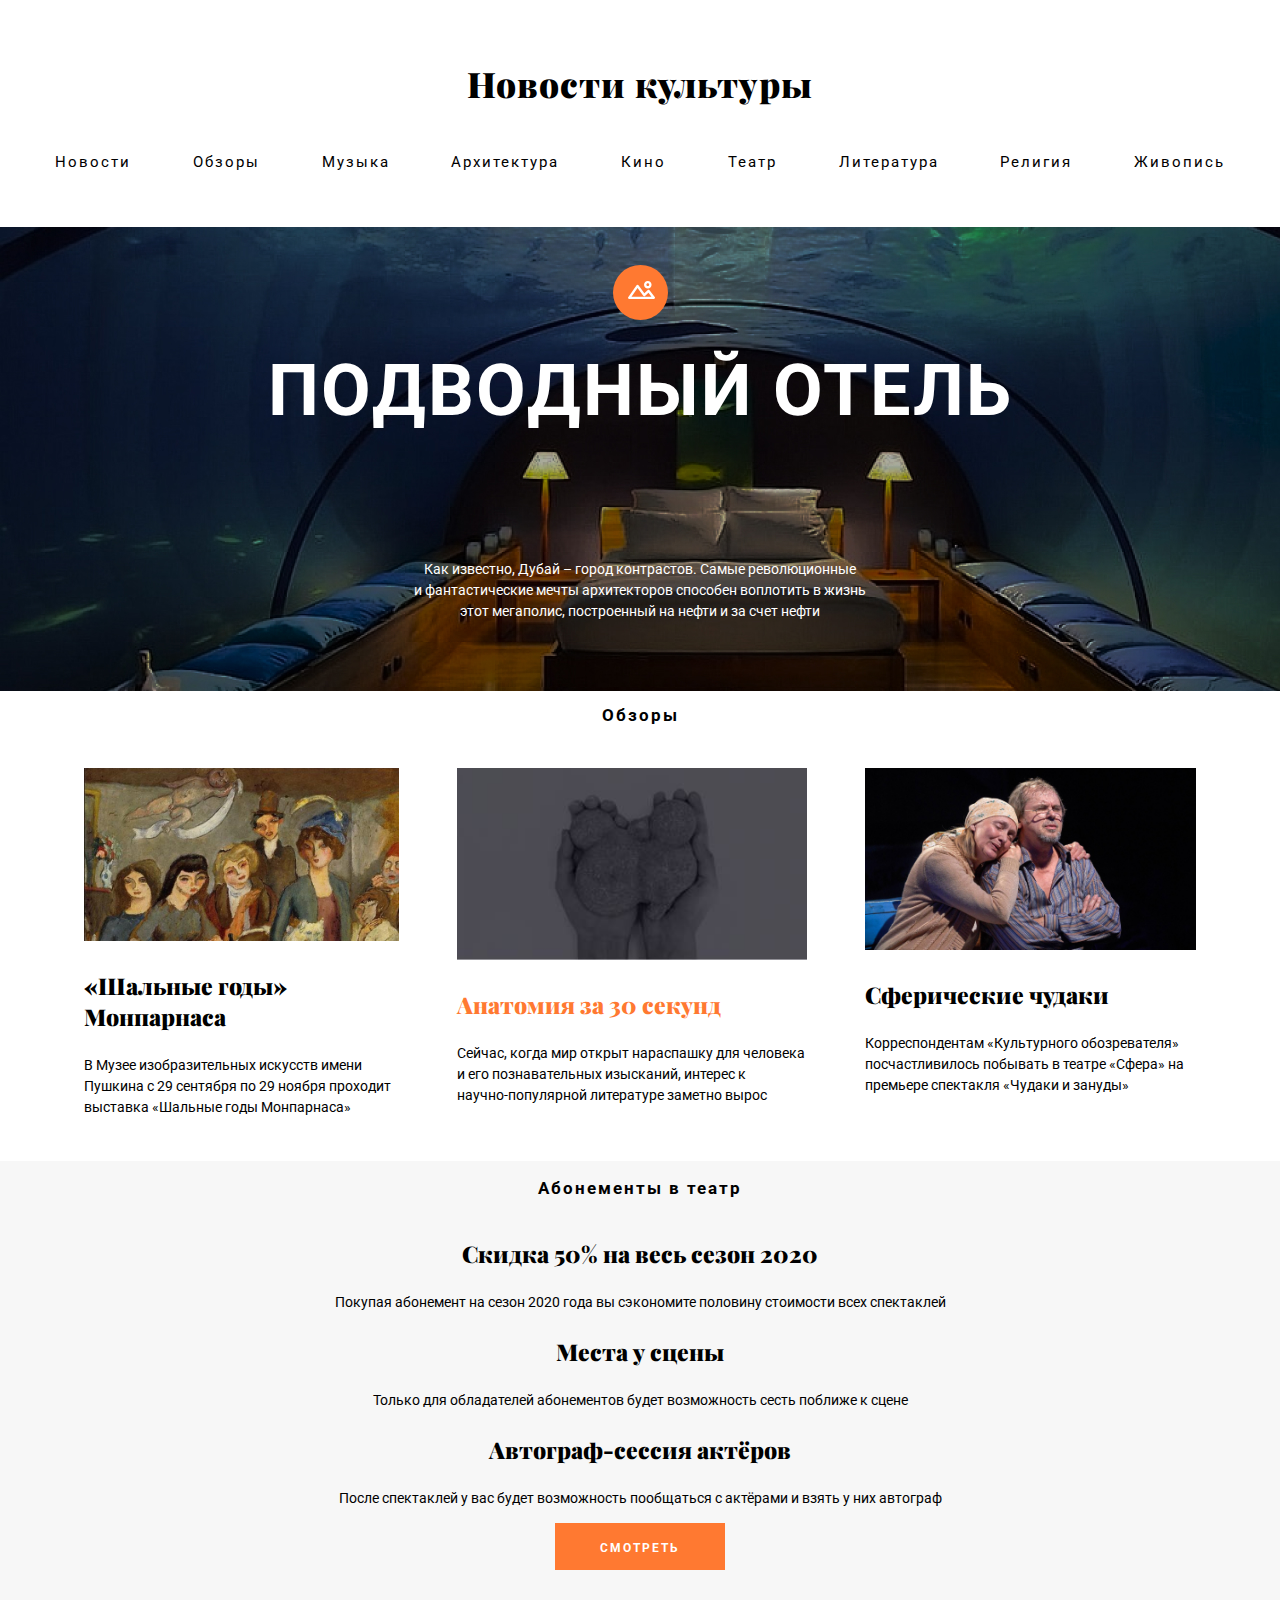
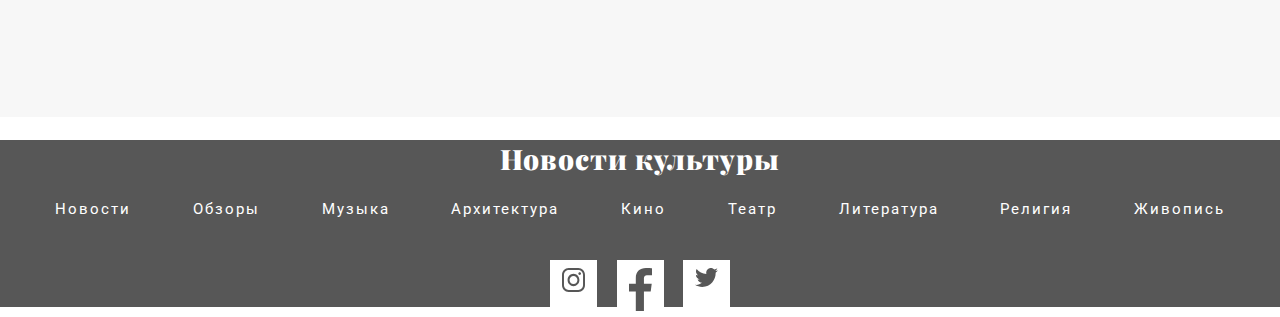
==== news/index.html @ e2ff10e5 "first-load" ====
<!DOCTYPE html>
<html lang="ru">

<head>
	<meta charset="utf-8">
	<title>Новости культуры</title>
	<link href="https://fonts.googleapis.com/css?family=Playfair+Display:900|Roboto&display=swap&subset=cyrillic"
		rel="stylesheet">
	<link rel="stylesheet" href="css/style.css">
</head>

<body>
	<header class="main-header">
		<div class="container">
			<h1 class="main-title">Новости культуры</h1>
			<nav>
				<ul>
					<li><a href="news.html">Новости</a></li>
					<li><a href="reviews.html">Обзоры</a></li>
					<li><a href="music.html">Музыка</a></li>
					<li><a href="arh.html">Архитектура</a></li>
					<li><a href="cinema.html">Кино</a></li>
					<li><a href="theatre.html">Театр</a></li>
					<li><a href="liter.html">Литература</a></li>
					<li><a href="religion.html">Религия</a></li>
					<li><a href="arts.html">Живопись</a></li>
				</ul>
			</nav>
		</div>
	</header>
	<main>
		<section class="promo">
			<div class="container">
				<div class="promo-img">
					<img src="img/Group24.svg" width="55" height="55" alt="logo">
				</div>
				<h2>Подводный отель</h2>
				<div class="promo-discription">
					<p>Как известно, Дубай – город контрастов. Самые революционные<br>и фантастические мечты
						архитекторов способен воплотить в жизнь этот мегаполис, построенный на нефти и за счет нефти</p>
				</div>
			</div>
		</section>
		<section class="reviews">			
			<div class="container">
				<h2>Обзоры</h2>
				<ul class="reviews-list">
					<li class="reviews-item">
						<img src="img/288386.jpg" width="370" height="203" alt="Monparnas">
						<h3>«Шальные годы» Монпарнаса</h3>
						<p>В Музее изобразительных искусств имени Пушкина с 29 сентября по 29 ноября проходит выставка
							«Шальные годы Монпарнаса»</p>
					</li>
					<li class="reviews-item">
						<img src="img/Screenshot_11.png" width="370" height="203" alt="Anatomy">
						<h3>Анатомия за 30 секунд</h3>
						<p>Сейчас, когда мир открыт нараспашку для человека и его познавательных изысканий, интерес к
							научно‑популярной литературе заметно вырос</p>
					</li>
					<li class="reviews-item">
						<img src="img/208d7a1afa07a8352942b8f211e29b23.jpg" width="370" height="203" alt="Freaks">
						<h3>Сферические чудаки</h3>
						<p>Корреспондентам «Культурного обозревателя» посчастливилось побывать в театре «Сфера» на
							премьере
							спектакля «Чудаки и зануды»</p>
					</li>
				</ul>
			</div>
		</section>
		<section class="offers">
			<div class="container">
				<h2 class="visually-hidden">Акции</h2>
				<p class="sub-title">Абонементы в театр</p>
				<ul>
					<li class="offers-item">
						<h3>Скидка 50% на весь сезон 2020</h3>
						<p>Покупая абонемент на сезон 2020 года вы сэкономите половину стоимости всех спектаклей</p>
					</li>
					<li class="offers-item">
						<h3>Места у сцены</h3>
						<p>Только для обладателей абонементов будет возможность сесть поближе к сцене</p>
					</li>
					<li class="offers-item">
						<h3>Автограф-сессия актёров</h3>
						<p>После спектаклей у вас будет возможность пообщаться с актёрами и взять у них автограф</p>
					</li>
				</ul>
				<a class="button" href="#">Смотреть</a>
			</div>
		</section>
	</main>
	<footer class="main-footer">
		<div class="container">
			<h2>Новости культуры</h2>
			<ul class="main-footer-nav">
				<li>Новости</li>
				<li>Обзоры</li>
				<li>Музыка</li>
				<li>Архитектура</li>
				<li>Кино</li>
				<li>Театр</li>
				<li>Литература</li>
				<li>Религия</li>
				<li>Живопись</li>
			</ul>		
			<ul class="footer-social">
				<li>
					<div>
						<a class="social-button" href="#">
							<img src="img/instagram_icon.svg" width="23" height="24" alt="instagram">
						</a>
					</div>
				</li>
				<li>
					<div>
						<a class="social-button" href="#">
							<img src="img/facebook_icon.svg" width="23" height="24" alt="facebook">
						</a>
					</div>
				</li>
				<li>
					<div>
						<a class="social-button" href="#">
							<img src="img/twitter_icon.svg" width="23" height="24" alt="twitter">
						</a>
					</div>
				</li>
			</ul>
		</div>
	</footer>
</body>

</html>
---- news/css/style.css ----
html {
    box-sizing: border-box;
}
*, *:before, *:after {
    box-sizing: inherit;    
}

body {
    margin: 0;
    font-family: Roboto, Arial, sans-serif;
    font-style: normal;
    font-weight: normal;
    font-size: 14px;
    line-height: 21px;
    color: #000000;
    background-color: #ffffff;
}

img {
    max-width: 100%;
    height: auto;
}

.visually-hidden {
    position: absolute;
    clip: rect(0 0 0 0);
    width: 1px;
    height: 1px;
    margin: -1px;
  }

.container {
    width: 1170px;
    margin: 0 auto;
}

/*header start*/
.main-title {    
    margin-top: 60px;
    margin-bottom: 0;
    font-family: "Playfair Display", Arial, sans-serif;    
    font-weight: 900;
    font-size: 35px;
    line-height: 47px;
    letter-spacing: 1px;
    font-style: inherit;
    text-align: center;
}

ul {
    list-style-type: none;
    margin: 0;
    padding: 0;
}

nav ul {
    display: flex;
    justify-content: space-between;
    flex-wrap: wrap;
}

nav li {
    height: 120px;
    padding-top: 45px;
    padding-bottom: 55px;
    text-align: center;
}

nav a {
    font-size: 15px;
    line-height: 18px;    
    letter-spacing: 2px;
    text-decoration: none;
    color: inherit;
}
/*header end*/

/*promo start*/
.promo {
    width: 100%;
    height: 464px;
    background-color: #000000;
    background-image: url("../img/Hotel-11.jpg");
}

.promo .container {
    display: flex;
    flex-direction: column;
    justify-content: space-between; 
}

.promo-img {
    margin: 0 auto;
    margin-top: 38px;
}

.promo h2 {
    margin-top: 23px;
    font-size: 72px;
    line-height: 84px;
    text-align: center;
    letter-spacing: 2px;
    text-transform: uppercase;
    color: #FFFFFF;
}

.promo-discription {
    margin: 0 auto;
    margin-top: 52px;
    width: 455px;
}

.promo p {
    line-height: 21px;
    text-align: center;
    color: #FFFFFF;
}

/*promo end*/

/*reviews start*/

.reviews h2 {
    font-weight: bold;
    font-size: 17px;
    line-height: 20px;
    letter-spacing: 2px;
    text-align: center;
}

.reviews-list {
    display: flex;
    justify-content: space-between; 
}

.reviews-list li {
    margin: 29px;
}

.reviews-item h3 {
    font-family: "Playfair Display", Arial, sans-serif;     
    font-weight: 900;
    font-size: 23px;
    line-height: 31px;
}

.reviews-item:nth-child(2) h3 {
    color: #FF7931;
}

.reviews-item p {
    line-height: 21px;
}

/*reviews end*/

/*offers start*/

.offers {
    width: 100%;
    height: 556px;
    background-color: #f7f7f7;
}

.offers .container {
    display: flex;
    flex-direction: column;
    justify-content: space-between;    
}

.offers .sub-title {
    font-weight: bold;
    font-size: 17px;
    line-height: 20px;
    letter-spacing: 2px;
    text-align: center;
}

.offers-item h3 {
    font-family: "Playfair Display", Arial, sans-serif;   
    font-weight: 900;
    font-size: 23px;
    line-height: 31px;
    text-align: center;
}

.offers-item p {
    line-height: 21px;
    text-align: center;
}

.button {
    font-weight: bold;
    font-size: 12px;
    line-height: 14px;
    letter-spacing: 2px;
    text-decoration: none;
    text-transform: uppercase;
    color: #FFFFFF;
    background-color: #FF7931;
    width: 170px;
    height: 47px;
    margin: 0 auto;
    text-align: center;
    padding: 18px;
}

/*offers end*/

/*footer start*/

.main-footer {
    background-color: #575757;
}

.main-footer h2 {
    font-family: "Playfair Display", Arial, sans-serif;   
    font-weight: 900;
    font-size: 28px;
    line-height: 37px;
    letter-spacing: 1px;
    color: #FFFFFF;
    text-align: center;
}

.main-footer-nav {
    display: flex;
    justify-content: space-between;
    flex-wrap: wrap;
}

.main-footer-nav li {
    font-size: 15px;
    line-height: 18px;
    letter-spacing: 2px;
    color: #FFFFFF;
}

.footer-social {
    display: flex;
    justify-content: space-between;
    flex-wrap: wrap;
    align-items: center;
    margin: 0 auto;
    margin-top: 42px;
    width: 180px;
    
    
}

.footer-social div {
    width: 47px;
    height: 47px;
    background: #FFFFFF;   

    text-align: center;
    padding: 8px;
}


/*footer end*/
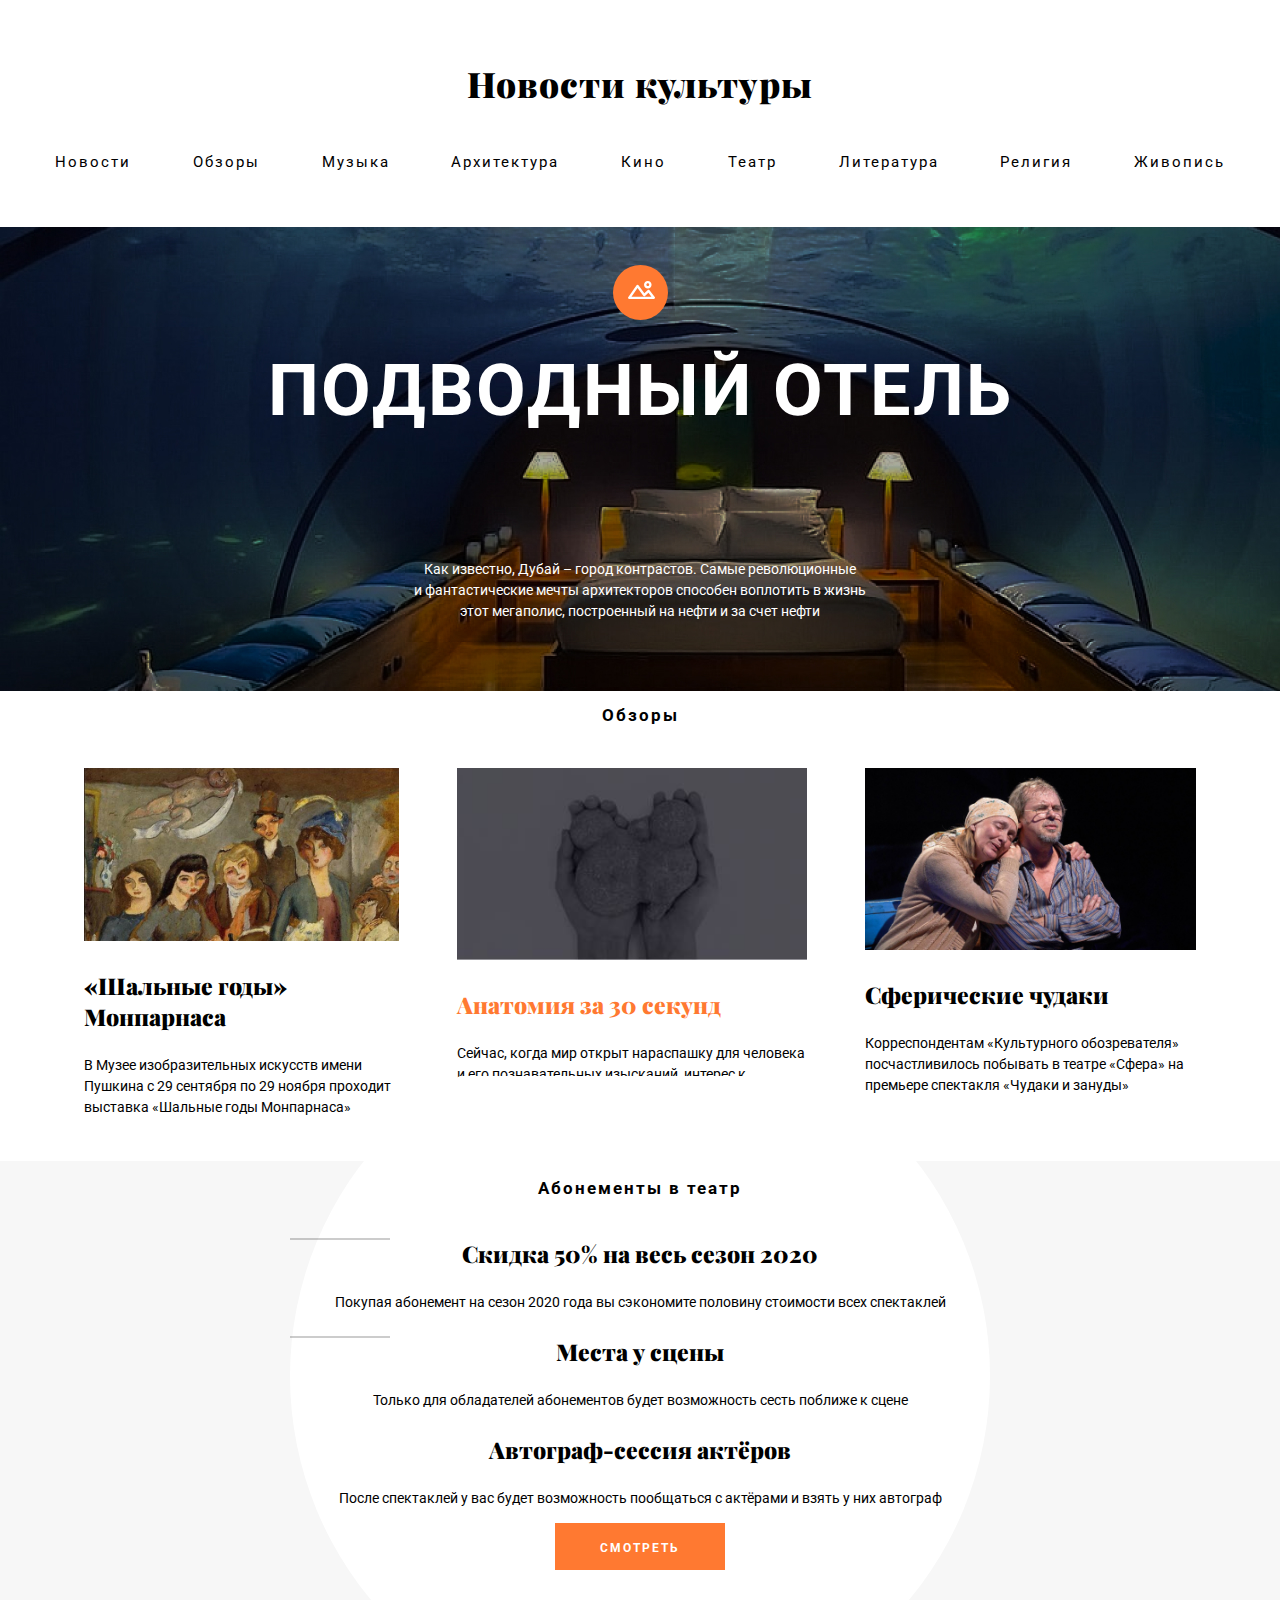
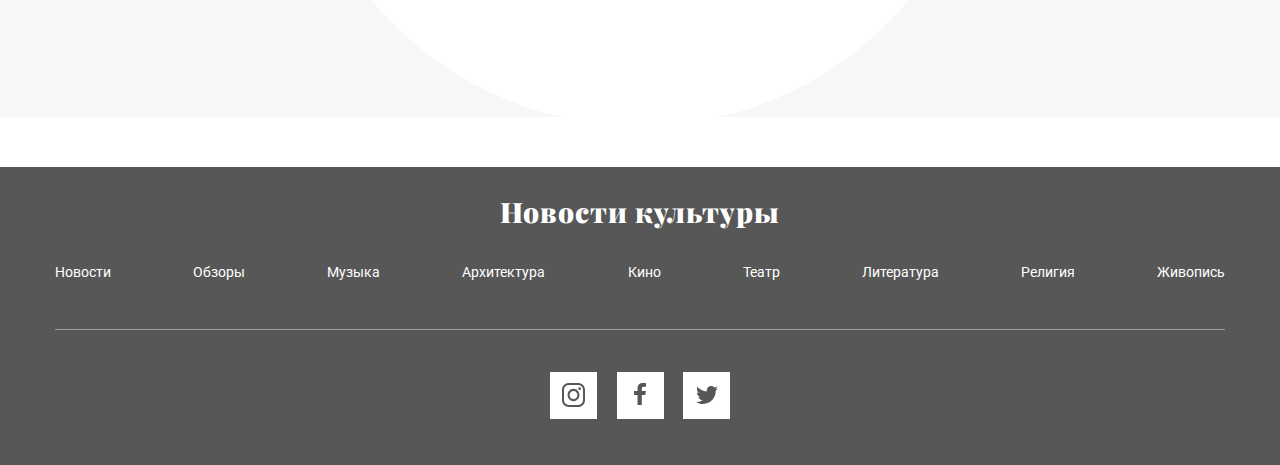
==== commit 5b12c1d0: "полосочки" ====
--- a/news/index.html
+++ b/news/index.html
@@ -41,7 +41,7 @@
 				</div>
 			</div>
 		</section>
-		<section class="reviews">			
+		<section class="reviews">
 			<div class="container">
 				<h2>Обзоры</h2>
 				<ul class="reviews-list">
@@ -69,23 +69,25 @@
 		</section>
 		<section class="offers">
 			<div class="container">
-				<h2 class="visually-hidden">Акции</h2>
-				<p class="sub-title">Абонементы в театр</p>
-				<ul>
-					<li class="offers-item">
-						<h3>Скидка 50% на весь сезон 2020</h3>
-						<p>Покупая абонемент на сезон 2020 года вы сэкономите половину стоимости всех спектаклей</p>
-					</li>
-					<li class="offers-item">
-						<h3>Места у сцены</h3>
-						<p>Только для обладателей абонементов будет возможность сесть поближе к сцене</p>
-					</li>
-					<li class="offers-item">
-						<h3>Автограф-сессия актёров</h3>
-						<p>После спектаклей у вас будет возможность пообщаться с актёрами и взять у них автограф</p>
-					</li>
-				</ul>
-				<a class="button" href="#">Смотреть</a>
+				<div class="offers-content">
+					<h2 class="visually-hidden">Акции</h2>
+					<p class="sub-title">Абонементы в театр</p>
+					<ul>
+						<li class="offers-item">
+							<h3>Скидка 50% на весь сезон 2020</h3>
+							<p>Покупая абонемент на сезон 2020 года вы сэкономите половину стоимости всех спектаклей</p>
+						</li>
+						<li class="offers-item">
+							<h3>Места у сцены</h3>
+							<p>Только для обладателей абонементов будет возможность сесть поближе к сцене</p>
+						</li>
+						<li class="offers-item">
+							<h3>Автограф-сессия актёров</h3>
+							<p>После спектаклей у вас будет возможность пообщаться с актёрами и взять у них автограф</p>
+						</li>
+					</ul>
+					<a class="button" href="#">Смотреть</a>
+				</div>
 			</div>
 		</section>
 	</main>
@@ -102,28 +104,22 @@
 				<li>Литература</li>
 				<li>Религия</li>
 				<li>Живопись</li>
-			</ul>		
+			</ul>
 			<ul class="footer-social">
 				<li>
-					<div>
-						<a class="social-button" href="#">
-							<img src="img/instagram_icon.svg" width="23" height="24" alt="instagram">
-						</a>
-					</div>
+					<a class="social-button social-button-insta" href="#">
+						<img src="img/instagram_icon.svg" width="23" height="24" alt="instagram">
+					</a>
 				</li>
 				<li>
-					<div>
-						<a class="social-button" href="#">
-							<img src="img/facebook_icon.svg" width="23" height="24" alt="facebook">
-						</a>
-					</div>
+					<a class="social-button social-button-face" href="#">
+						<img src="img/facebook_icon.svg" width="23" height="24" alt="facebook">
+					</a>
 				</li>
 				<li>
-					<div>
-						<a class="social-button" href="#">
-							<img src="img/twitter_icon.svg" width="23" height="24" alt="twitter">
-						</a>
-					</div>
+					<a class="social-button social-button-twit" href="#">
+						<img src="img/twitter_icon.svg" width="23" height="24" alt="twitter">
+					</a>
 				</li>
 			</ul>
 		</div>
--- a/news/css/style.css
+++ b/news/css/style.css
@@ -157,16 +157,37 @@
 /*offers start*/
 
 .offers {
+    
     width: 100%;
     height: 556px;
     background-color: #f7f7f7;
 }
 
 .offers .container {
+    position: relative;
     display: flex;
     flex-direction: column;
-    justify-content: space-between;    
-}
+    justify-content: space-between;
+}
+
+.offers .container::before {
+    content: "";
+    position: absolute;
+    top: -33%;
+    left: calc(50% - 700px / 2);
+    width:700px;
+    height:700px;
+    background-color: white;
+    border-radius: 50%;
+    clip: rect(50px, auto, auto, auto);
+    }
+    
+.offers-content {
+    z-index: 1;
+    display: flex;
+    flex-direction: column;
+    justify-content: space-between;
+    }
 
 .offers .sub-title {
     font-weight: bold;
@@ -175,6 +196,24 @@
     letter-spacing: 2px;
     text-align: center;
 }
+
+.offers-item:first-child::before,
+.offers-item:nth-child(2)::before {
+    content: "";
+    position: absolute;
+    border-bottom: 2px solid rgba(0, 0, 0, 0.2);
+    width:100px;
+    height:1px;
+    left: calc(50% - 700px / 2);
+    z-index: 2;
+}
+
+/*
+.offers-item:first-child,
+.offers-item:nth-child(2) {
+    border-bottom: 2px solid rgba(0, 0, 0, 0.2);
+}
+*/
 
 .offers-item h3 {
     font-family: "Playfair Display", Arial, sans-serif;   
@@ -190,6 +229,11 @@
 }
 
 .button {
+    width: 170px;
+    height: 47px;
+    margin: 0 auto;
+    text-align: center;
+    padding: 18px;
     font-weight: bold;
     font-size: 12px;
     line-height: 14px;
@@ -198,11 +242,7 @@
     text-transform: uppercase;
     color: #FFFFFF;
     background-color: #FF7931;
-    width: 170px;
-    height: 47px;
-    margin: 0 auto;
-    text-align: center;
-    padding: 18px;
+
 }
 
 /*offers end*/
@@ -210,10 +250,14 @@
 /*footer start*/
 
 .main-footer {
+    margin-top: 50px;
     background-color: #575757;
+    color: #FFFFFF;
 }
 
 .main-footer h2 {
+    margin: 0;
+    padding-top: 26px;
     font-family: "Playfair Display", Arial, sans-serif;   
     font-weight: 900;
     font-size: 28px;
@@ -225,37 +269,60 @@
 
 .main-footer-nav {
     display: flex;
+    flex-wrap: wrap;
     justify-content: space-between;
-    flex-wrap: wrap;
+    border-bottom: 1px solid #FFF6;
 }
 
 .main-footer-nav li {
+    padding-top: 32px;
+    padding-bottom: 46px;
+    text-align: center
+}
+
+.main-footer-nav a {
     font-size: 15px;
     line-height: 18px;
-    letter-spacing: 2px;
-    color: #FFFFFF;
+    color: #ffffff;
+    text-decoration: none;
+    letter-spacing: 2px;
 }
 
 .footer-social {
     display: flex;
-    justify-content: space-between;
     flex-wrap: wrap;
+    justify-content: space-between;    
     align-items: center;
-    margin: 0 auto;
-    margin-top: 42px;
     width: 180px;
-    
-    
-}
-
-.footer-social div {
+    margin: 0 auto;
+    margin-top: 42px;    
+    padding-bottom: 46px;
+}
+
+.footer-social a {
+    display: inline-block;
     width: 47px;
     height: 47px;
-    background: #FFFFFF;   
-
-    text-align: center;
-    padding: 8px;
-}
-
+    background: #FFFFFF;
+    text-align: center;
+}
+
+.social-button-insta img {
+    width: 23px;
+    height: 24px;
+    margin-top: 11px;
+}
+
+.social-button-face img {
+    width: 12px;
+    height: 22px;
+    margin-top: 11px;
+}
+
+.social-button-twit img {
+    width: 22px;
+    height: 18px;
+    margin-top: 14px;
+}
 
 /*footer end*/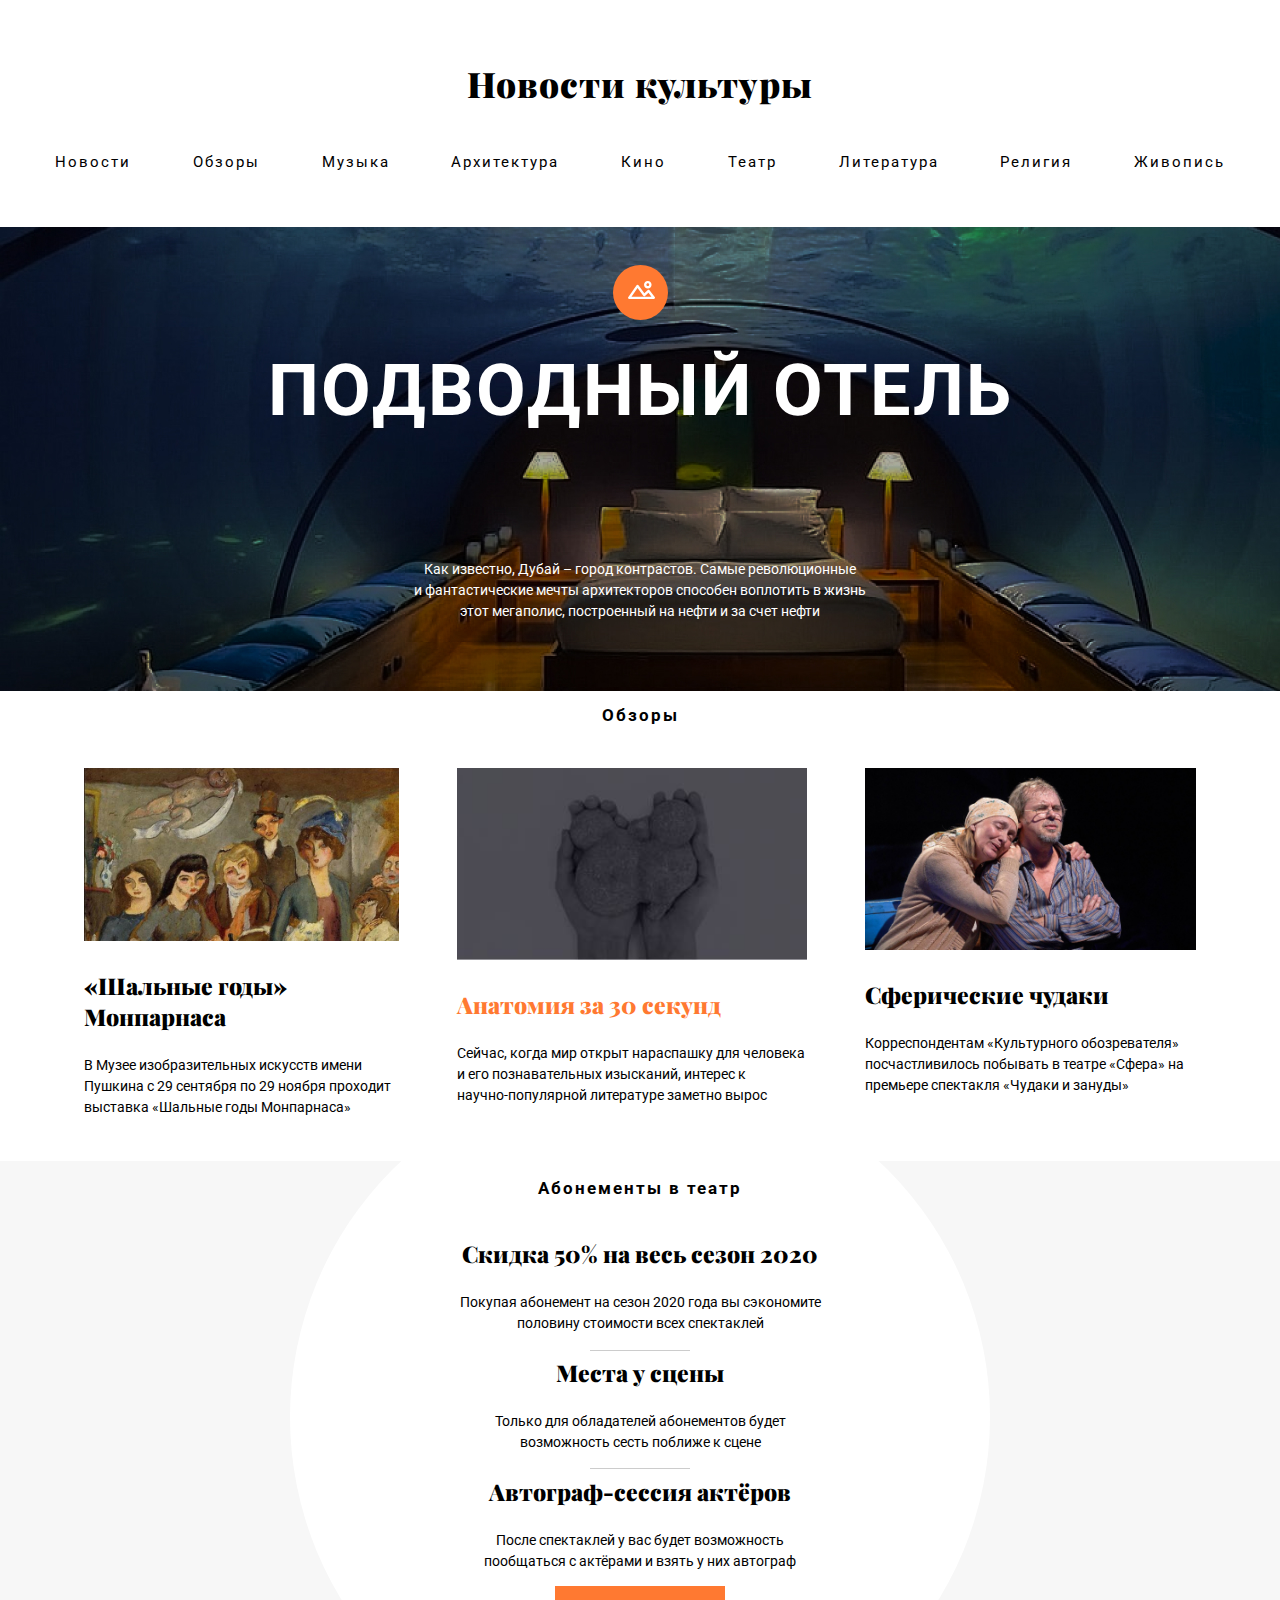
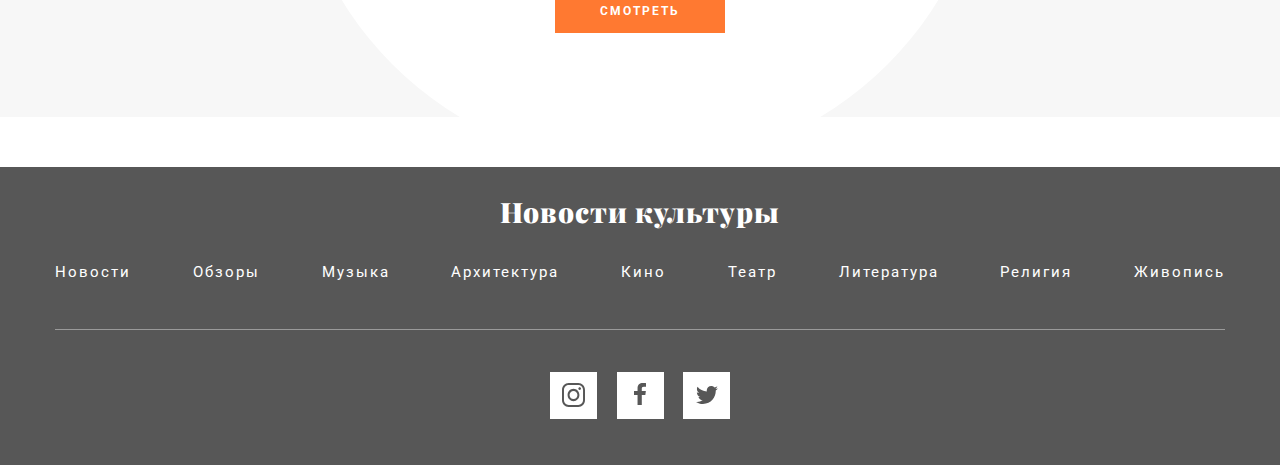
==== commit 18c5df0e: "Add files via upload" ====
--- a/news/index.html
+++ b/news/index.html
@@ -75,15 +75,23 @@
 					<ul>
 						<li class="offers-item">
 							<h3>Скидка 50% на весь сезон 2020</h3>
-							<p>Покупая абонемент на сезон 2020 года вы сэкономите половину стоимости всех спектаклей</p>
+							<div class="offers-discription">
+								<p>Покупая абонемент на сезон 2020 года вы сэкономите половину стоимости всех спектаклей
+								</p>
+							</div>
 						</li>
 						<li class="offers-item">
 							<h3>Места у сцены</h3>
-							<p>Только для обладателей абонементов будет возможность сесть поближе к сцене</p>
+							<div class="offers-discription">
+								<p>Только для обладателей абонементов будет возможность сесть поближе к сцене</p>
+							</div>
 						</li>
 						<li class="offers-item">
 							<h3>Автограф-сессия актёров</h3>
-							<p>После спектаклей у вас будет возможность пообщаться с актёрами и взять у них автограф</p>
+							<div class="offers-discription">
+								<p>После спектаклей у вас будет возможность пообщаться с актёрами и взять у них автограф
+								</p>
+							</div>
 						</li>
 					</ul>
 					<a class="button" href="#">Смотреть</a>
@@ -95,29 +103,29 @@
 		<div class="container">
 			<h2>Новости культуры</h2>
 			<ul class="main-footer-nav">
-				<li>Новости</li>
-				<li>Обзоры</li>
-				<li>Музыка</li>
-				<li>Архитектура</li>
-				<li>Кино</li>
-				<li>Театр</li>
-				<li>Литература</li>
-				<li>Религия</li>
-				<li>Живопись</li>
+				<li><a href="news.html">Новости</a></li>
+				<li><a href="reviews.html">Обзоры</a></li>
+				<li><a href="music.html">Музыка</a></li>
+				<li><a href="arh.html">Архитектура</a></li>
+				<li><a href="cinema.html">Кино</a></li>
+				<li><a href="theatre.html">Театр</a></li>
+				<li><a href="liter.html">Литература</a></li>
+				<li><a href="religion.html">Религия</a></li>
+				<li><a href="arts.html">Живопись</a></li>
 			</ul>
 			<ul class="footer-social">
 				<li>
-					<a class="social-button social-button-insta" href="#">
+					<a class="social-button-insta" href="#">
 						<img src="img/instagram_icon.svg" width="23" height="24" alt="instagram">
 					</a>
 				</li>
 				<li>
-					<a class="social-button social-button-face" href="#">
+					<a class="social-button-face" href="#">
 						<img src="img/facebook_icon.svg" width="23" height="24" alt="facebook">
 					</a>
 				</li>
 				<li>
-					<a class="social-button social-button-twit" href="#">
+					<a class="social-button-twit" href="#">
 						<img src="img/twitter_icon.svg" width="23" height="24" alt="twitter">
 					</a>
 				</li>
--- a/news/css/style.css
+++ b/news/css/style.css
@@ -137,6 +137,12 @@
     margin: 29px;
 }
 
+/*
+.reviews-item img {    
+    height: auto;
+}
+*/
+
 .reviews-item h3 {
     font-family: "Playfair Display", Arial, sans-serif;     
     font-weight: 900;
@@ -173,7 +179,7 @@
 .offers .container::before {
     content: "";
     position: absolute;
-    top: -33%;
+    top: -20%;
     left: calc(50% - 700px / 2);
     width:700px;
     height:700px;
@@ -197,23 +203,28 @@
     text-align: center;
 }
 
-.offers-item:first-child::before,
+.offers-discription {
+    margin: 0 auto;    
+    width: 365px;
+}
+
+.offers-item:first-child::before {
+    content: "";
+    position: absolute;    
+    border-bottom: 1px solid rgba(0, 0, 0, 0.2);
+    width:100px;
+    left: calc(50% - 50px);
+    top: 40%;
+}
+
 .offers-item:nth-child(2)::before {
     content: "";
-    position: absolute;
-    border-bottom: 2px solid rgba(0, 0, 0, 0.2);
+    position: absolute;    
+    border-bottom: 1px solid rgba(0, 0, 0, 0.2);
     width:100px;
-    height:1px;
-    left: calc(50% - 700px / 2);
-    z-index: 2;
-}
-
-/*
-.offers-item:first-child,
-.offers-item:nth-child(2) {
-    border-bottom: 2px solid rgba(0, 0, 0, 0.2);
-}
-*/
+    left: calc(50% - 50px);    
+    top: 65%;
+}
 
 .offers-item h3 {
     font-family: "Playfair Display", Arial, sans-serif;   
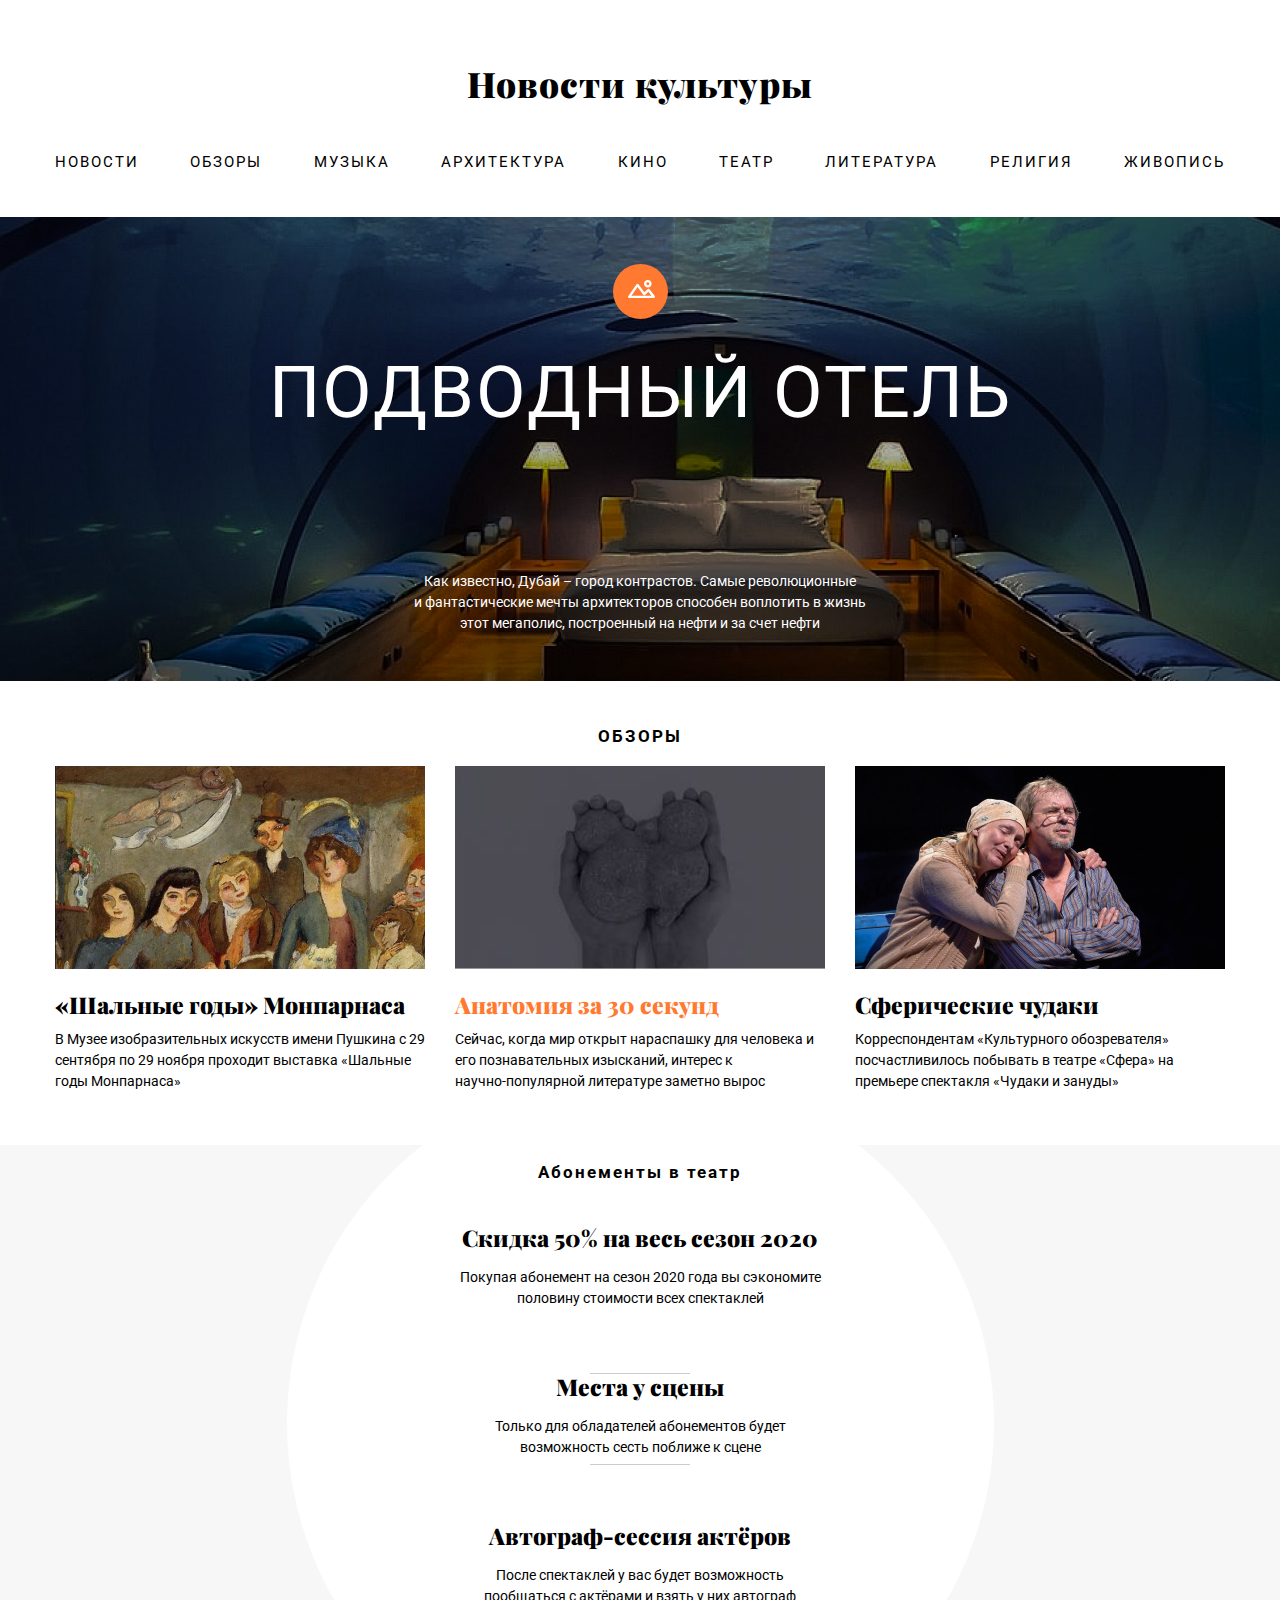
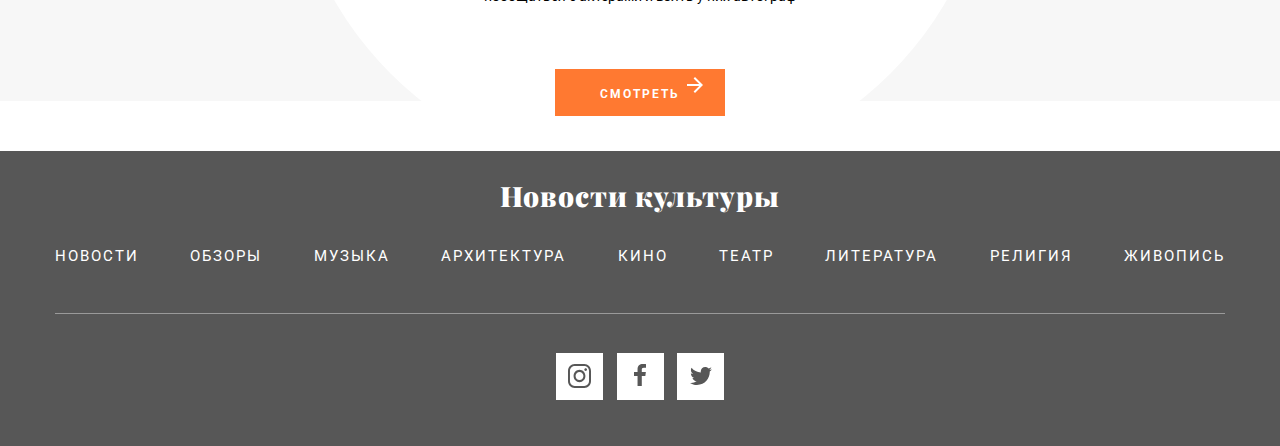
==== commit 738e3e31: "arrow" ====
--- a/news/index.html
+++ b/news/index.html
@@ -94,7 +94,8 @@
 							</div>
 						</li>
 					</ul>
-					<a class="button" href="#">Смотреть</a>
+					<a class="button" href="#">Смотреть<img src="img/Arrow forward.svg" width="24" height="25" alt="forward"></a>
+					
 				</div>
 			</div>
 		</section>
--- a/news/css/style.css
+++ b/news/css/style.css
@@ -30,7 +30,7 @@
   }
 
 .container {
-    width: 1170px;
+    max-width: 1170px;
     margin: 0 auto;
 }
 
@@ -60,9 +60,8 @@
 }
 
 nav li {
-    height: 120px;
-    padding-top: 45px;
-    padding-bottom: 55px;
+    height: 110px;
+    padding: 45px 0;
     text-align: center;
 }
 
@@ -72,6 +71,7 @@
     letter-spacing: 2px;
     text-decoration: none;
     color: inherit;
+    text-transform: uppercase;
 }
 /*header end*/
 
@@ -91,12 +91,14 @@
 
 .promo-img {
     margin: 0 auto;
-    margin-top: 38px;
+    margin-top: 47px;
 }
 
 .promo h2 {
-    margin-top: 23px;
+    margin-top: 26px;
+    margin-bottom: 0;
     font-size: 72px;
+    font-weight: normal;
     line-height: 84px;
     text-align: center;
     letter-spacing: 2px;
@@ -106,7 +108,7 @@
 
 .promo-discription {
     margin: 0 auto;
-    margin-top: 52px;
+    margin-top: 122px;
     width: 455px;
 }
 
@@ -120,30 +122,32 @@
 
 /*reviews start*/
 
+.reviews {
+    margin-bottom: 53px;
+}
+
 .reviews h2 {
+    margin: 45px 0 20px;
     font-weight: bold;
     font-size: 17px;
     line-height: 20px;
     letter-spacing: 2px;
     text-align: center;
+    text-transform: uppercase;
 }
 
 .reviews-list {
     display: flex;
+    flex-wrap: wrap;
     justify-content: space-between; 
 }
 
 .reviews-list li {
-    margin: 29px;
-}
-
-/*
-.reviews-item img {    
-    height: auto;
-}
-*/
+    width: 370px;
+}
 
 .reviews-item h3 {
+    margin: 14px 0 9px;
     font-family: "Playfair Display", Arial, sans-serif;     
     font-weight: 900;
     font-size: 23px;
@@ -155,6 +159,7 @@
 }
 
 .reviews-item p {
+    margin: 0;
     line-height: 21px;
 }
 
@@ -179,21 +184,27 @@
 .offers .container::before {
     content: "";
     position: absolute;
-    top: -20%;
-    left: calc(50% - 700px / 2);
-    width:700px;
-    height:700px;
+    top: -75px;
+    left: calc(50% - 707px / 2);
+    width:707px;
+    height:707px;
     background-color: white;
     border-radius: 50%;
-    clip: rect(50px, auto, auto, auto);
+    clip: rect(70px, auto, 634px, auto);
     }
     
-.offers-content {
-    z-index: 1;
+.offers-content {    
     display: flex;
     flex-direction: column;
     justify-content: space-between;
+    z-index: 1;
     }
+
+.offers-content ul {
+    display: flex;
+    flex-direction: column;
+    justify-content: space-around;
+}
 
 .offers .sub-title {
     font-weight: bold;
@@ -206,6 +217,10 @@
 .offers-discription {
     margin: 0 auto;    
     width: 365px;
+}
+
+.offers-item:nth-child(2) {
+    margin: 25px 0;
 }
 
 .offers-item:first-child::before {
@@ -223,10 +238,11 @@
     border-bottom: 1px solid rgba(0, 0, 0, 0.2);
     width:100px;
     left: calc(50% - 50px);    
-    top: 65%;
+    top: 319px;
 }
 
 .offers-item h3 {
+    margin-bottom: 7px;
     font-family: "Playfair Display", Arial, sans-serif;   
     font-weight: 900;
     font-size: 23px;
@@ -239,12 +255,13 @@
     text-align: center;
 }
 
-.button {
+.button {   
+    margin: 0 auto;
+    margin-top: 48px;
+    padding: 18px;
     width: 170px;
-    height: 47px;
-    margin: 0 auto;
-    text-align: center;
-    padding: 18px;
+    height: 47px;    
+    text-align: center;
     font-weight: bold;
     font-size: 12px;
     line-height: 14px;
@@ -253,7 +270,12 @@
     text-transform: uppercase;
     color: #FFFFFF;
     background-color: #FF7931;
-
+}
+
+.button img {
+    position: absolute; 
+    top: 528px;
+    left: 628px;
 }
 
 /*offers end*/
@@ -296,6 +318,7 @@
     line-height: 18px;
     color: #ffffff;
     text-decoration: none;
+    text-transform: uppercase;
     letter-spacing: 2px;
 }
 
@@ -304,9 +327,9 @@
     flex-wrap: wrap;
     justify-content: space-between;    
     align-items: center;
-    width: 180px;
-    margin: 0 auto;
-    margin-top: 42px;    
+    width: 168px;
+    margin: 0 auto;
+    margin-top: 39px;    
     padding-bottom: 46px;
 }
 
@@ -336,4 +359,11 @@
     margin-top: 14px;
 }
 
-/*footer end*/+/*footer end*/
+
+
+/*
+.button:hover {
+    opacity: 0,4;
+}
+*/
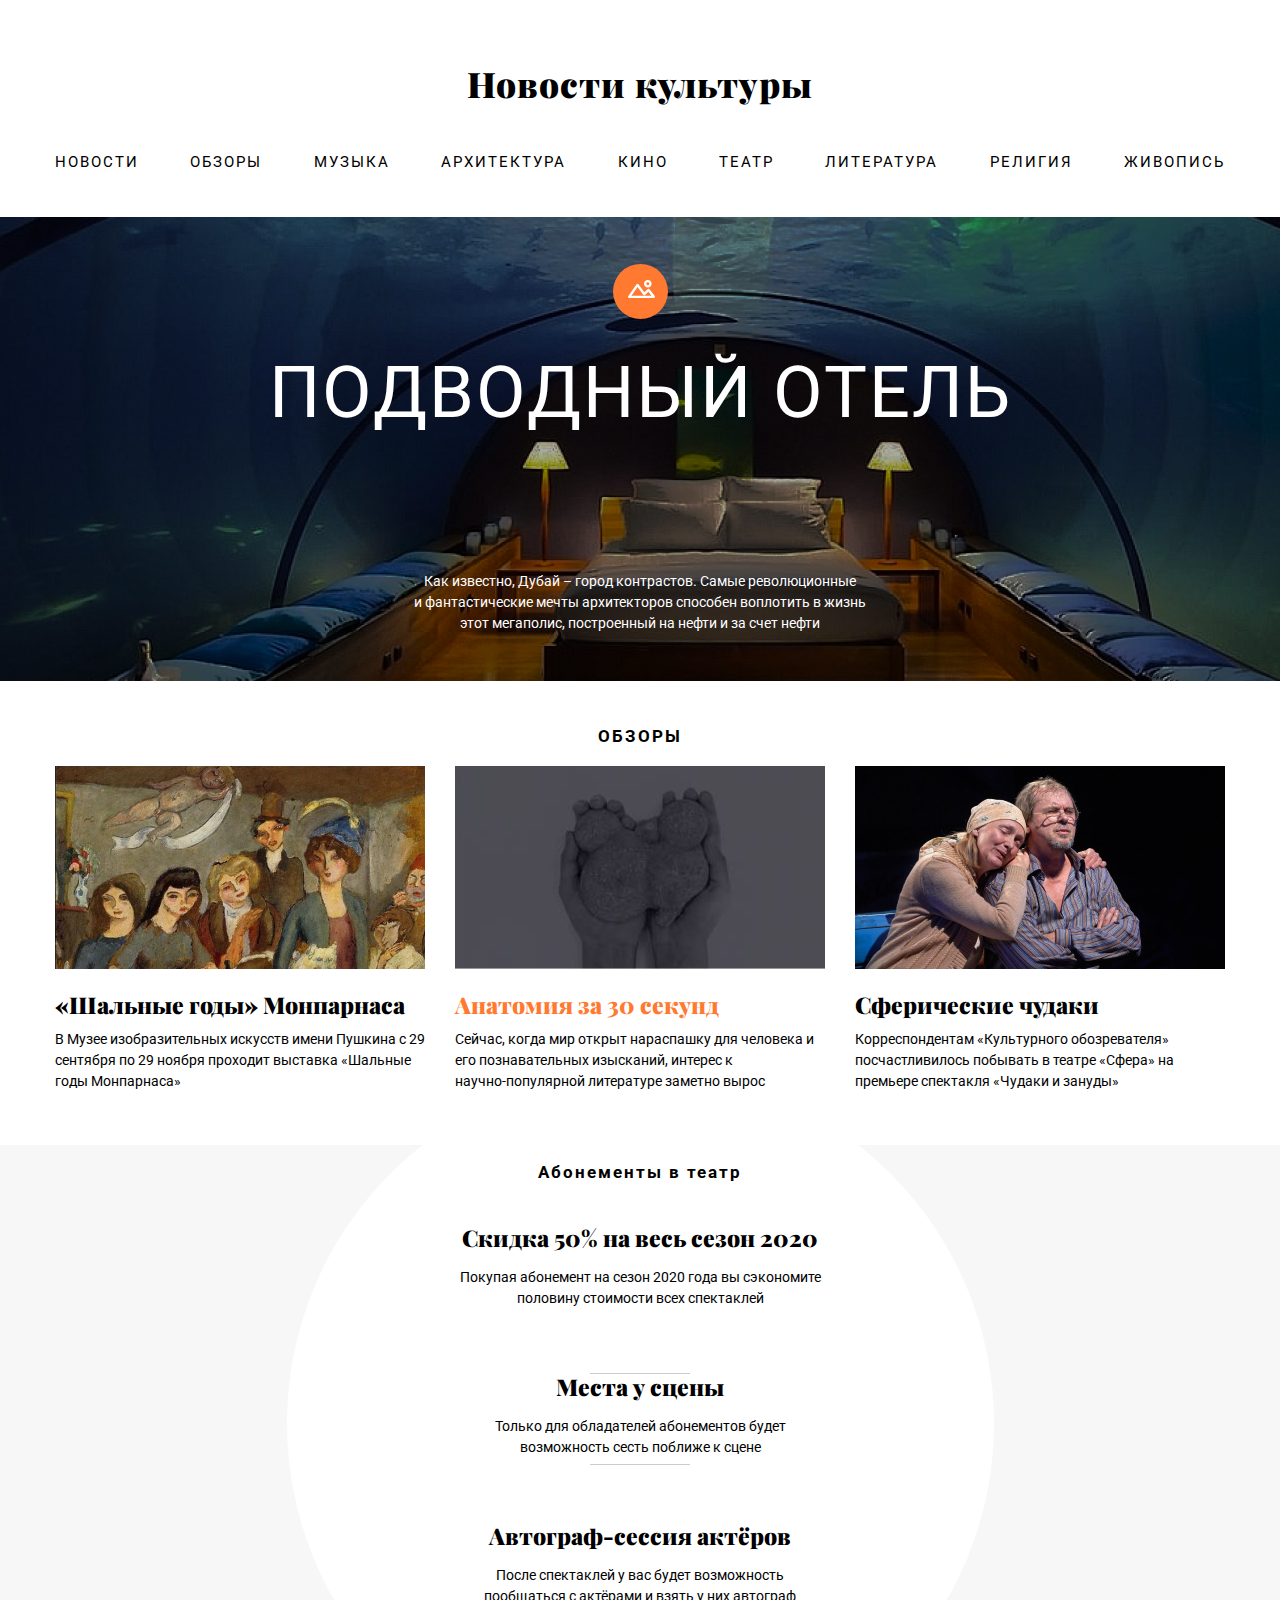
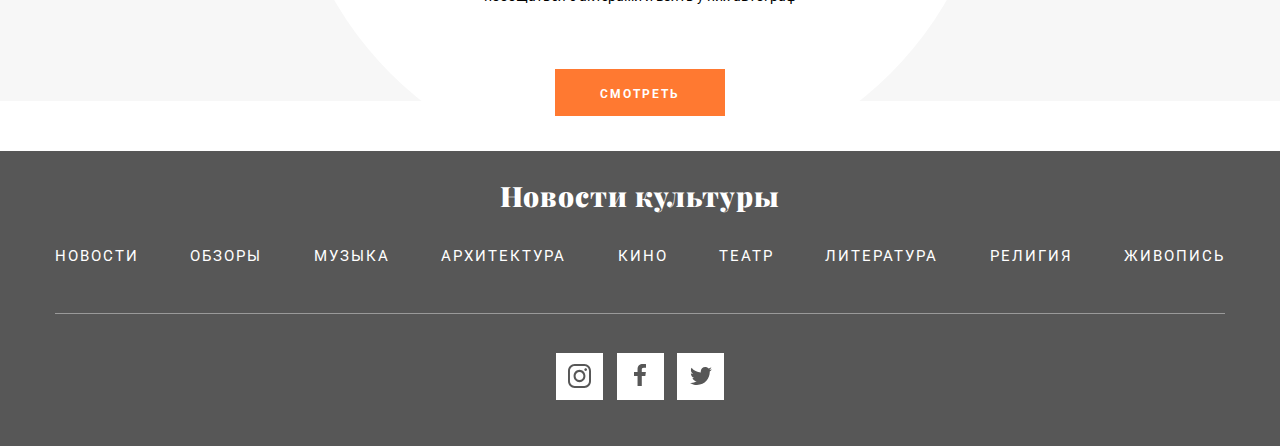
==== commit 62fec715: "Add files via upload" ====
--- a/news/index.html
+++ b/news/index.html
@@ -94,8 +94,7 @@
 							</div>
 						</li>
 					</ul>
-					<a class="button" href="#">Смотреть<img src="img/Arrow forward.svg" width="24" height="25" alt="forward"></a>
-					
+					<a class="button" href="#">Смотреть</a>					
 				</div>
 			</div>
 		</section>
--- a/news/css/style.css
+++ b/news/css/style.css
@@ -274,7 +274,7 @@
 
 .button img {
     position: absolute; 
-    top: 528px;
+    top: 537;
     left: 628px;
 }
 
